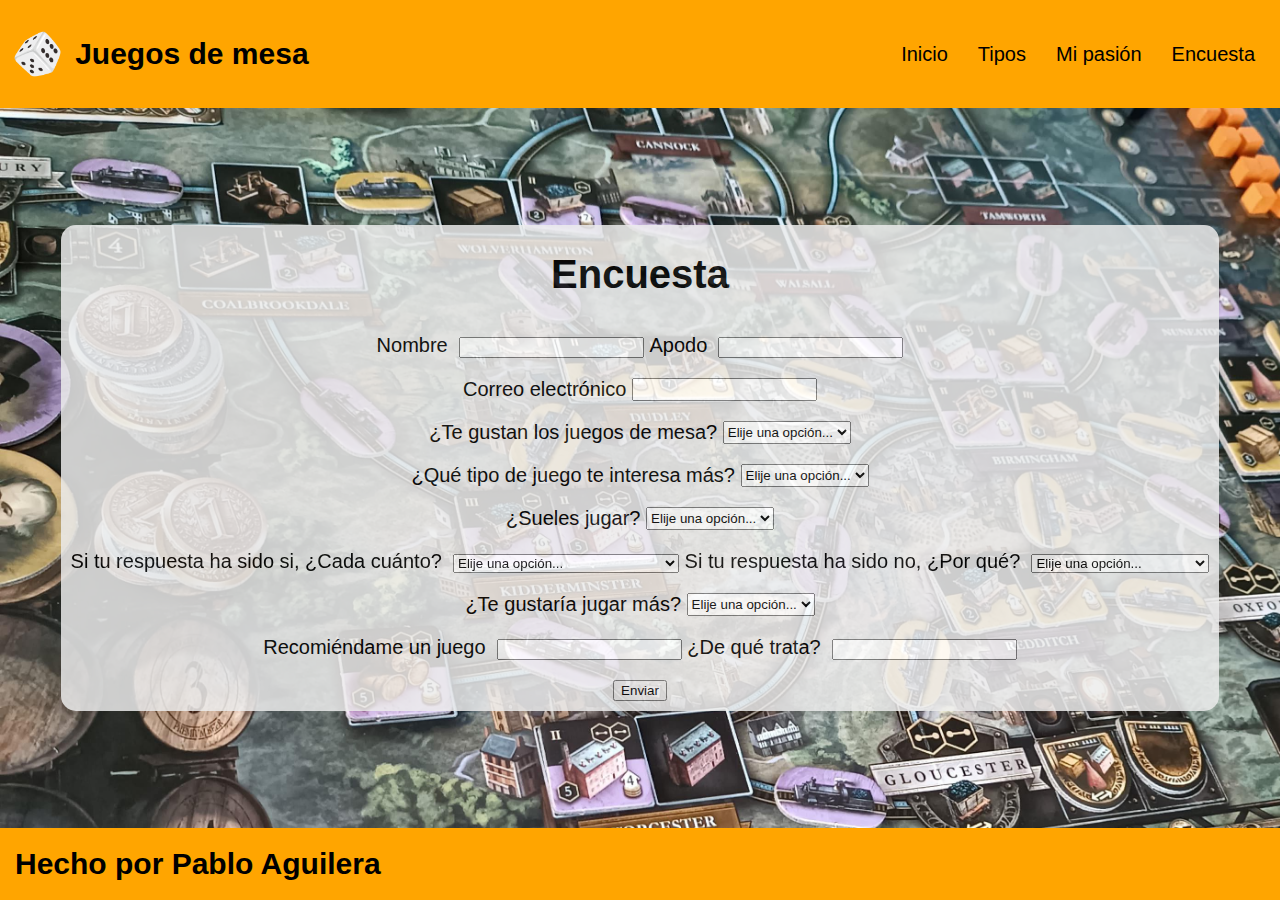
==== encuesta.html @ c5dc6006 "Primera version" ====
<!DOCTYPE html>
<html lang="en">
<head>
    <meta charset="UTF-8">
    <link rel="stylesheet" href="./styles/styles.css">
    <link rel="stylesheet" href="./styles/styles4.css">
    <meta name="viewport" content="width=device-width, initial-scale=1.0">
    <link rel="preconnect" href="https://fonts.googleapis.com">
    <link rel="preconnect" href="https://fonts.gstatic.com" crossorigin>
    <link href="https://fonts.googleapis.com/css2?family=Black+Ops+One&family=Tilt+Neon&display=swap" rel="stylesheet">
    <title>Juegos de mesa</title>
</head>
<body>
    <header id="section1">
        <div class="logo">
            <img src="./images/logo.png" class="logo-imagen">
            <h2 class="logo-nombre">Juegos de mesa</h2>
        </div>
        <nav class="menu">
            <a href="index.html">Inicio</a>
            <a href="tipos.html">Tipos</a>
            <a href="pasion.html">Mi pasión</a>
            <a href="encuesta.html">Encuesta</a>
        </nav>
    </header>

    <section class="section4" id="section4">
        <form>
            <h1>Encuesta</h1>
            <div class="forms">
                <div class="form1">
                    <label class="label">Nombre&nbsp;</label>
                    <input required type="text" name="text" class="input" pattern="[A-Za-zñáéíóúç ]+" title="Ingresa un nombre válido">
                </div>
                <div class="form2">
                    <label class="label">&nbsp;Apodo&nbsp;</label>
                    <input required type="text" name="text" class="input" pattern="[A-Za-zñáéíóúç1234567890-_. ]+" title="Ingresa un apodo válido">
                </div>
            </div>
            <div class = "forms">
                <label class="label">Correo electrónico&nbsp;</label>
                <input required type="text" name="text" class="input" pattern="[a-zA-Z0-9._%+-]+@[a-zA-Z0-9.-]+\.[a-zA-Z]{2,}" title="Ingresa una dirección de correo electrónico válida">
            </div>
            <div class="forms">
                <label class="label">¿Te gustan los juegos de mesa?&nbsp;</label>
                <select id="select1" name="select1">
                    <option value="nada">Elije una opción...</option>
                    <option value="si">SI</option>
                    <option value="no">NO</option>
                </select>
            </div>
            <div class="forms">
                <label class="label">¿Qué tipo de juego te interesa más?&nbsp;</label>
                <select id="select1" name="select1">
                    <option value="nada">Elije una opción...</option>
                    <option value="cartas">Cartas</option>
                    <option value="dados">Dados</option>
                    <option value="losetas">Losetas</option>
                    <option value="tablero">Tablero</option>
                </select>
            </div>
            <div class="forms">
                <label class="label">¿Sueles jugar?&nbsp;</label>
                <select id="select2" name="select2">
                    <option value="nada">Elije una opción...</option>
                    <option value="si">SI</option>
                    <option value="no">NO</option>
                </select>
            </div>
            <div class="forms">
                <div class="form1">
                    <label class="label">Si tu respuesta ha sido si, ¿Cada cuánto?&nbsp;</label>
                    <select id="select3" name="select3">
                        <option value="nada">Elije una opción...</option>
                        <option value="Muypoco">Muy poco (0-1 veces en semana)</option>
                        <option value="Poco">Poco (2-3 veces en semana)</option>
                        <option value="A diario">A diario (4-5 veces en semana)</option>
                        <option value="Mucho">Mucho (6-7 veces en semana)</option>
                        <option value="Demasiado">Demasiado (+8 veces en semana)</option>
                    </select>
                </div>
                <div class="form2">
                    <label class="label">&nbsp;Si tu respuesta ha sido no, ¿Por qué?&nbsp;</label>
                    <select id="select4" name="select4">
                        <option value="nada">Elije una opción...</option>
                        <option value="tiempo">No tengo tiempo</option>
                        <option value="solitario">No tengo con quién jugar</option>
                        <option value="otracosa">Prefiero hacer otras cosas</option>
                        <option value="otros">Otros...</option>
                    </select>            
                </div>
            </div>
            <div class="forms">
                <label class="label">¿Te gustaría jugar más?&nbsp;</label>
                <select id="select2" name="select2">
                    <option value="nada">Elije una opción...</option>
                    <option value="si">SI</option>
                    <option value="no">NO</option>
                </select>
            </div>
            <div class="forms">
                <div class="form1">
                    <label class="label">Recomiéndame un juego&nbsp;</label>
                    <input type="text" name="text" class="input" pattern="[A-Za-zñáéíóúç1234567890- ]+" title="Ingresa un nombre válido">
                </div>
                <div class="form2">
                    <label class="label">&nbsp;¿De qué trata?&nbsp;</label>
                    <input type="text" name="text" class="input" pattern="[A-Za-zñáéíóúç1234567890 ]+" title="Ingresa un apodo válido">
                </div>
            </div>
            <div class="forms">
                <input type="submit" value = "Enviar">
            </div>
        </form>
    </section>

    <footer>
        <h2>Hecho por Pablo Aguilera</h2>
    </footer>

</body>
</html>
---- styles/styles.css ----
body{
    margin: 0;
    background-color: black;
    background-image: url(../images/brass2.jpg);
    background-size: cover;
    background-repeat: no-repeat;
    background-position: 0 0;
    color: white;
    font-size: 20px;
    font-family: 'Rubik', sans-serif;
}

header{
    display: flex;
    background-color: orange;
    justify-content: space-between;
    align-items: center;
    min-height: 12vh;
    right: 0;
    left: 0;
}

.logo{
    display: flex;
    align-items: center;
    color: black;
}

.logo img{
    height: 50px;
}

nav{
    padding-right: 20px;
}

.menu{
    display: flex;
    padding: 10px;
}

.menu a{
    padding: 5px 15px;
}

a{
    text-decoration: none;
    color: black;
}

a:hover{
    background-color: antiquewhite;
    border-radius: 8px;
}

@media (max-width:768px){
    .menu{
        flex-direction: column;
    }
}

p{
    padding: 0 60px;
    max-width: 850px;
    font-size: 18px;
}

.section1{
    display: flex;
    flex-direction: column;
    min-height: 80vh;
    justify-content: center;
    align-items: center;
    text-align: center;
}

.subsection1{
    display: flex;
    flex-direction: column;
    justify-content: center;
    align-items: center;
    text-align: center;
    background-color:rgb(236, 236, 236);
    color: black;
    border-radius: 15px;
    opacity: 80%;
    margin: 40px 25px;
}

div h1{
    margin: 0;
    padding-top: 20px;
    padding-bottom: 10px;
}

.presentacion{
    display: flex;
    flex-direction: column;
    height: fit-content;
    justify-content: center;
    align-items: center;
    text-align: center;
    overflow: auto;
}

.historia{
    display: flex;
    flex-direction: column;
    height: fit-content;
    justify-content: center;
    align-items: center;
    text-align: center;
    overflow: auto;
}

footer{
    display: flex;
    height: 8vh;
    background-color: #ffa500;
    align-items: center;
    justify-content: space-between;
    color: black;
    padding-left: 15px;
}
---- styles/styles4.css ----
.section4{
    display: flex;
    min-height: 80vh;
    justify-content: center;
    align-items: center;
}

form{
    display: flex;
    flex-direction: column;
    justify-content: center;
    align-items: center;
    text-align: center;
    background-color:rgb(236, 236, 236);
    color: black;
    border-radius: 15px;
    opacity: 85%;
    margin: 40px 25px;
}


.forms{
    display: flex;
    padding: 10px;
}

@media (max-width:768px){
    .forms{
        flex-direction: column;
    }
    .form1{
        padding-bottom: 20px;
    
    }
}
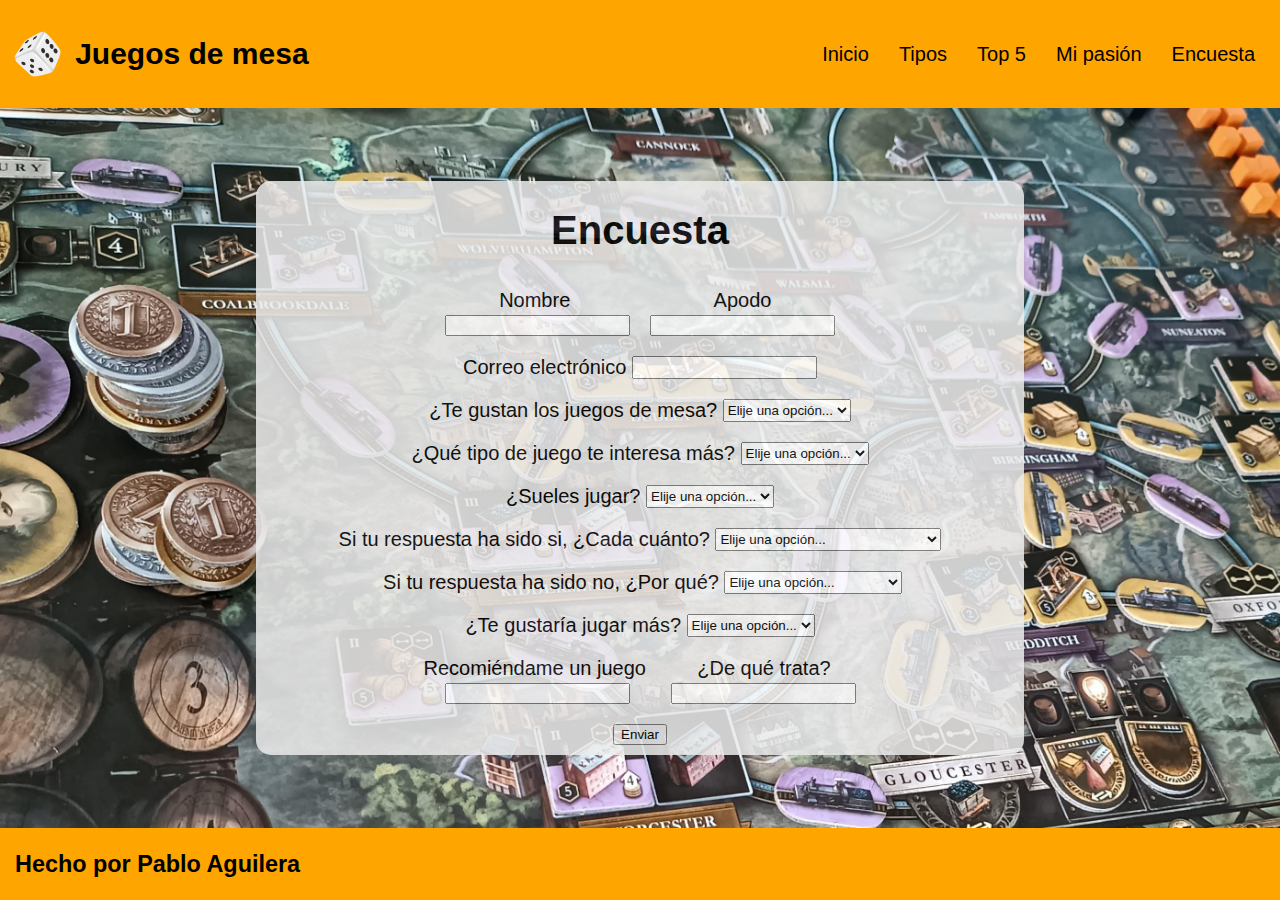
==== commit 61642dff: "Versión 2.0" ====
--- a/encuesta.html
+++ b/encuesta.html
@@ -4,6 +4,7 @@
     <meta charset="UTF-8">
     <link rel="stylesheet" href="./styles/styles.css">
     <link rel="stylesheet" href="./styles/styles4.css">
+    <link rel="icon" type="image/vnd.icon" href="/images/logo - copia.png">
     <meta name="viewport" content="width=device-width, initial-scale=1.0">
     <link rel="preconnect" href="https://fonts.googleapis.com">
     <link rel="preconnect" href="https://fonts.gstatic.com" crossorigin>
@@ -19,6 +20,7 @@
         <nav class="menu">
             <a href="index.html">Inicio</a>
             <a href="tipos.html">Tipos</a>
+            <a href="top.html">Top 5</a>
             <a href="pasion.html">Mi pasión</a>
             <a href="encuesta.html">Encuesta</a>
         </nav>
@@ -29,11 +31,11 @@
             <h1>Encuesta</h1>
             <div class="forms">
                 <div class="form1">
-                    <label class="label">Nombre&nbsp;</label>
+                    <label class="label">Nombre&nbsp;</label><br>
                     <input required type="text" name="text" class="input" pattern="[A-Za-zñáéíóúç ]+" title="Ingresa un nombre válido">
                 </div>
                 <div class="form2">
-                    <label class="label">&nbsp;Apodo&nbsp;</label>
+                    <label class="label">&nbsp;Apodo&nbsp;</label><br>
                     <input required type="text" name="text" class="input" pattern="[A-Za-zñáéíóúç1234567890-_. ]+" title="Ingresa un apodo válido">
                 </div>
             </div>
@@ -67,28 +69,27 @@
                     <option value="no">NO</option>
                 </select>
             </div>
+            
             <div class="forms">
-                <div class="form1">
-                    <label class="label">Si tu respuesta ha sido si, ¿Cada cuánto?&nbsp;</label>
-                    <select id="select3" name="select3">
-                        <option value="nada">Elije una opción...</option>
-                        <option value="Muypoco">Muy poco (0-1 veces en semana)</option>
-                        <option value="Poco">Poco (2-3 veces en semana)</option>
-                        <option value="A diario">A diario (4-5 veces en semana)</option>
-                        <option value="Mucho">Mucho (6-7 veces en semana)</option>
-                        <option value="Demasiado">Demasiado (+8 veces en semana)</option>
-                    </select>
-                </div>
-                <div class="form2">
-                    <label class="label">&nbsp;Si tu respuesta ha sido no, ¿Por qué?&nbsp;</label>
-                    <select id="select4" name="select4">
-                        <option value="nada">Elije una opción...</option>
-                        <option value="tiempo">No tengo tiempo</option>
-                        <option value="solitario">No tengo con quién jugar</option>
-                        <option value="otracosa">Prefiero hacer otras cosas</option>
-                        <option value="otros">Otros...</option>
-                    </select>            
-                </div>
+                <label class="label">Si tu respuesta ha sido si, ¿Cada cuánto?&nbsp;</label>
+                <select id="select3" name="select3">
+                    <option value="nada">Elije una opción...</option>
+                    <option value="Muypoco">Muy poco (0-1 veces en semana)</option>
+                    <option value="Poco">Poco (2-3 veces en semana)</option>
+                    <option value="A diario">A diario (4-5 veces en semana)</option>
+                    <option value="Mucho">Mucho (6-7 veces en semana)</option>
+                    <option value="Demasiado">Demasiado (+8 veces en semana)</option>
+                </select>
+            </div>
+            <div class="forms">
+                <label class="label">&nbsp;Si tu respuesta ha sido no, ¿Por qué?&nbsp;</label>
+                <select id="select4" name="select4">
+                    <option value="nada">Elije una opción...</option>
+                    <option value="tiempo">No tengo tiempo</option>
+                    <option value="solitario">No tengo con quién jugar</option>
+                    <option value="otracosa">Prefiero hacer otras cosas</option>
+                    <option value="otros">Otros...</option>
+                </select>            
             </div>
             <div class="forms">
                 <label class="label">¿Te gustaría jugar más?&nbsp;</label>
@@ -100,11 +101,11 @@
             </div>
             <div class="forms">
                 <div class="form1">
-                    <label class="label">Recomiéndame un juego&nbsp;</label>
+                    <label class="label">Recomiéndame un juego&nbsp;</label><br>
                     <input type="text" name="text" class="input" pattern="[A-Za-zñáéíóúç1234567890- ]+" title="Ingresa un nombre válido">
                 </div>
                 <div class="form2">
-                    <label class="label">&nbsp;¿De qué trata?&nbsp;</label>
+                    <label class="label">&nbsp;¿De qué trata?&nbsp;</label><br>
                     <input type="text" name="text" class="input" pattern="[A-Za-zñáéíóúç1234567890 ]+" title="Ingresa un apodo válido">
                 </div>
             </div>
@@ -115,7 +116,7 @@
     </section>
 
     <footer>
-        <h2>Hecho por Pablo Aguilera</h2>
+        <h3>Hecho por Pablo Aguilera</h3>
     </footer>
 
 </body>
--- a/styles/styles.css
+++ b/styles/styles.css
@@ -53,7 +53,7 @@
     border-radius: 8px;
 }
 
-@media (max-width:768px){
+@media (max-width:820px){
     .menu{
         flex-direction: column;
     }
--- a/styles/styles4.css
+++ b/styles/styles4.css
@@ -8,9 +8,10 @@
 form{
     display: flex;
     flex-direction: column;
-    justify-content: center;
+    justify-content: left;
     align-items: center;
     text-align: center;
+    min-width: 60%;
     background-color:rgb(236, 236, 236);
     color: black;
     border-radius: 15px;
@@ -18,6 +19,13 @@
     margin: 40px 25px;
 }
 
+.form1{
+    padding: 0 10px;
+}
+
+.form2{
+    padding: 0 10px;
+}
 
 .forms{
     display: flex;
